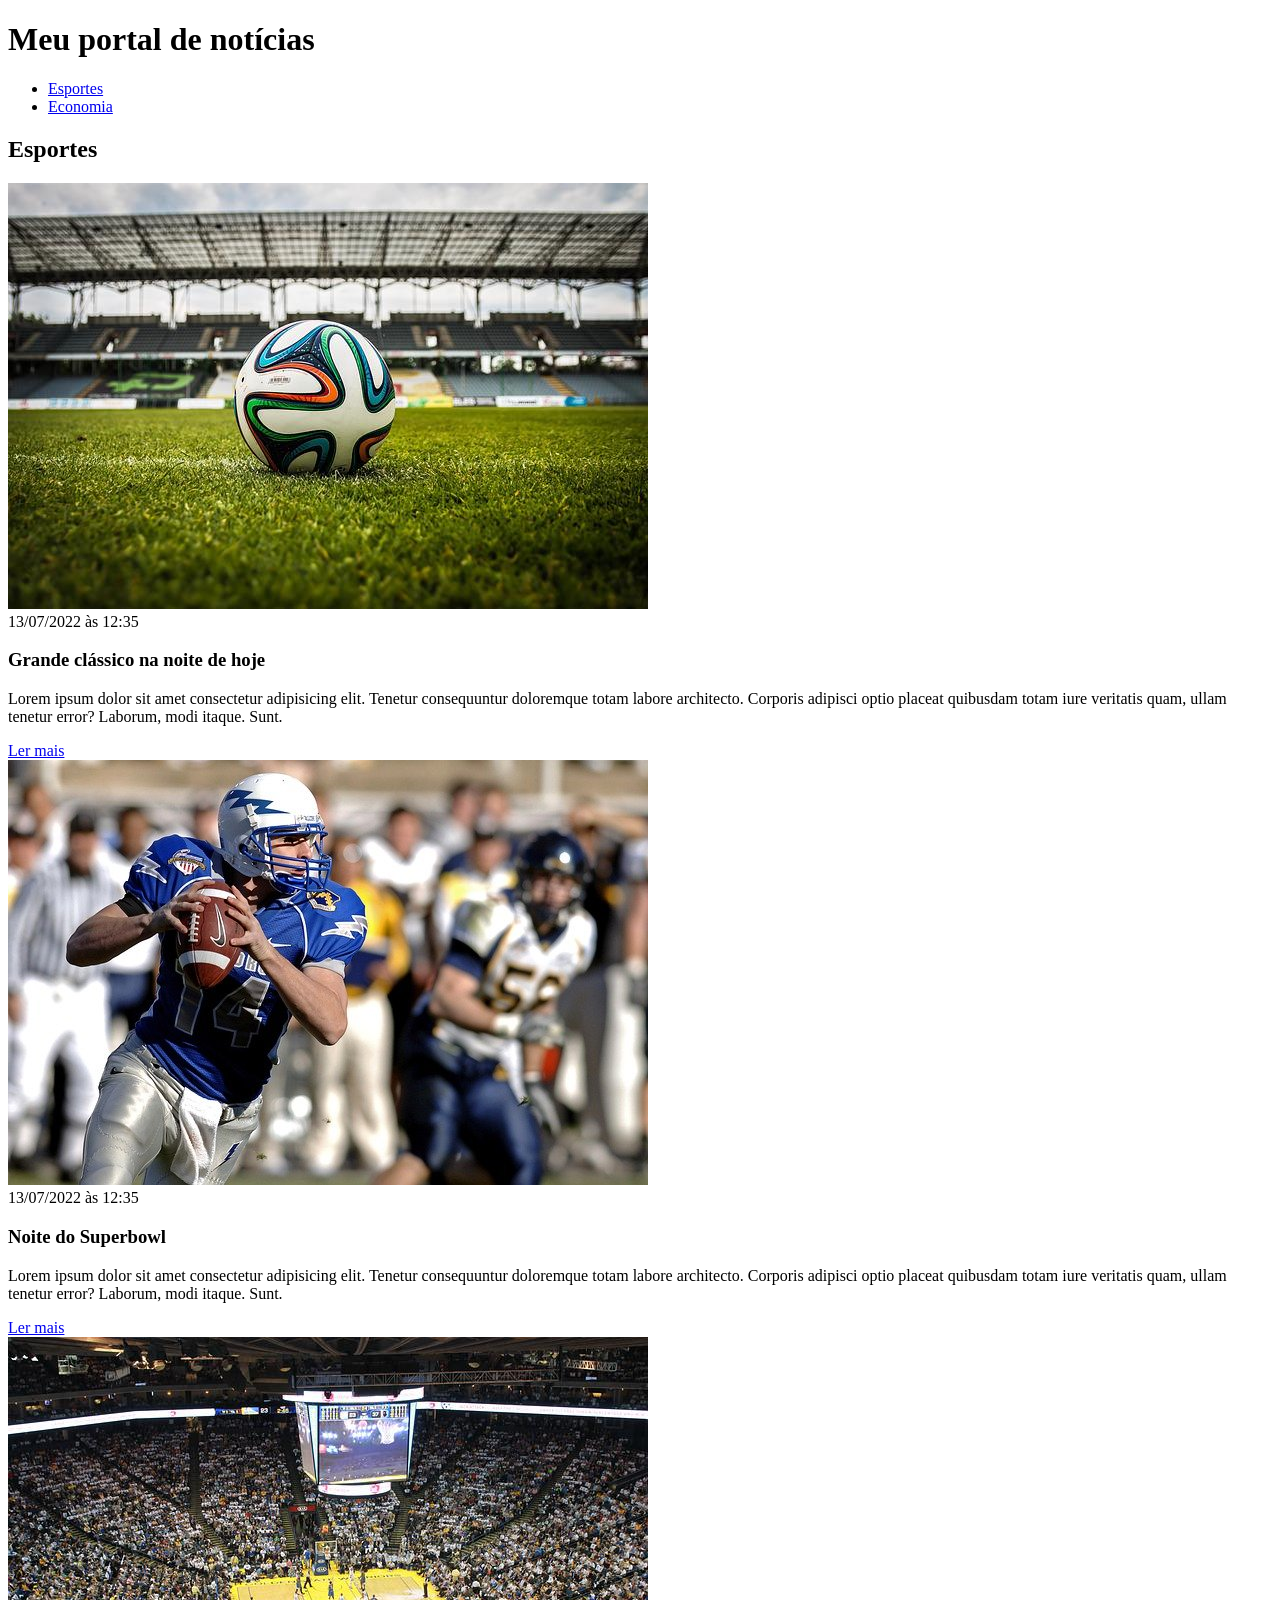
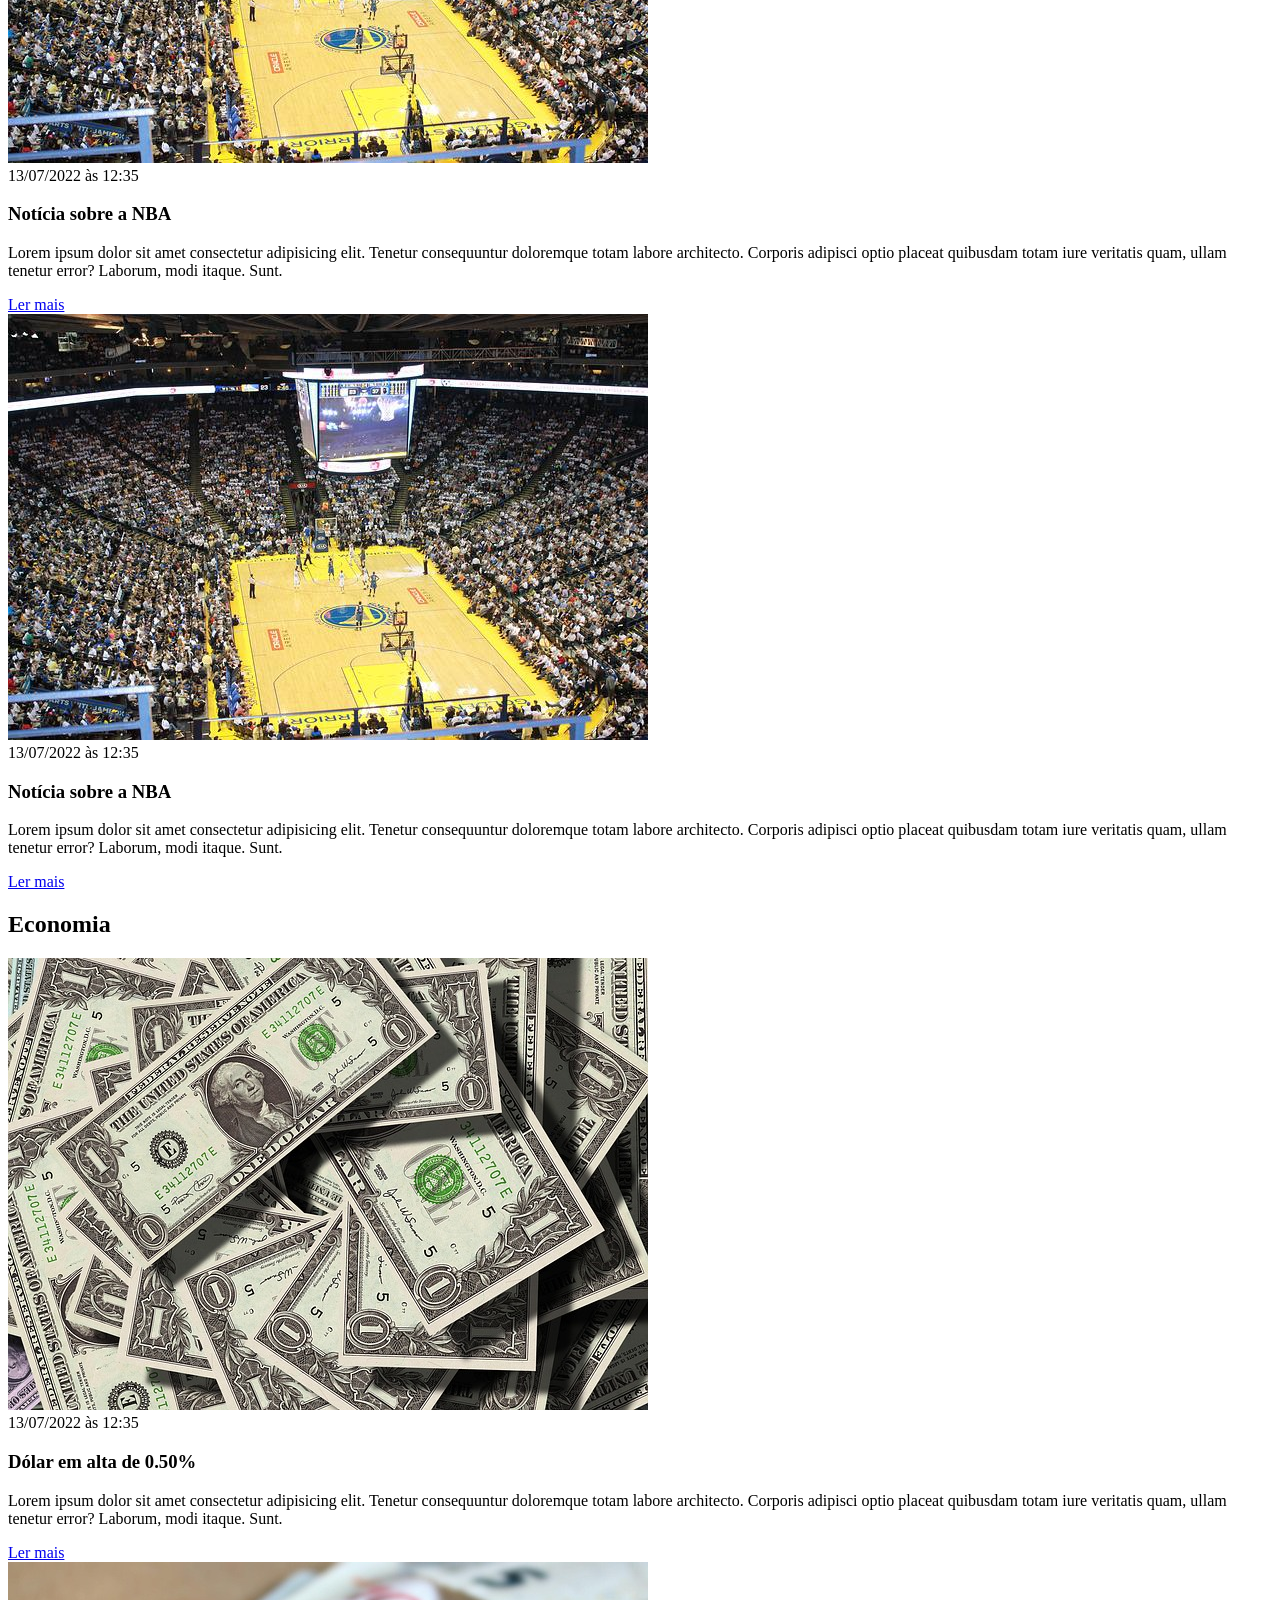
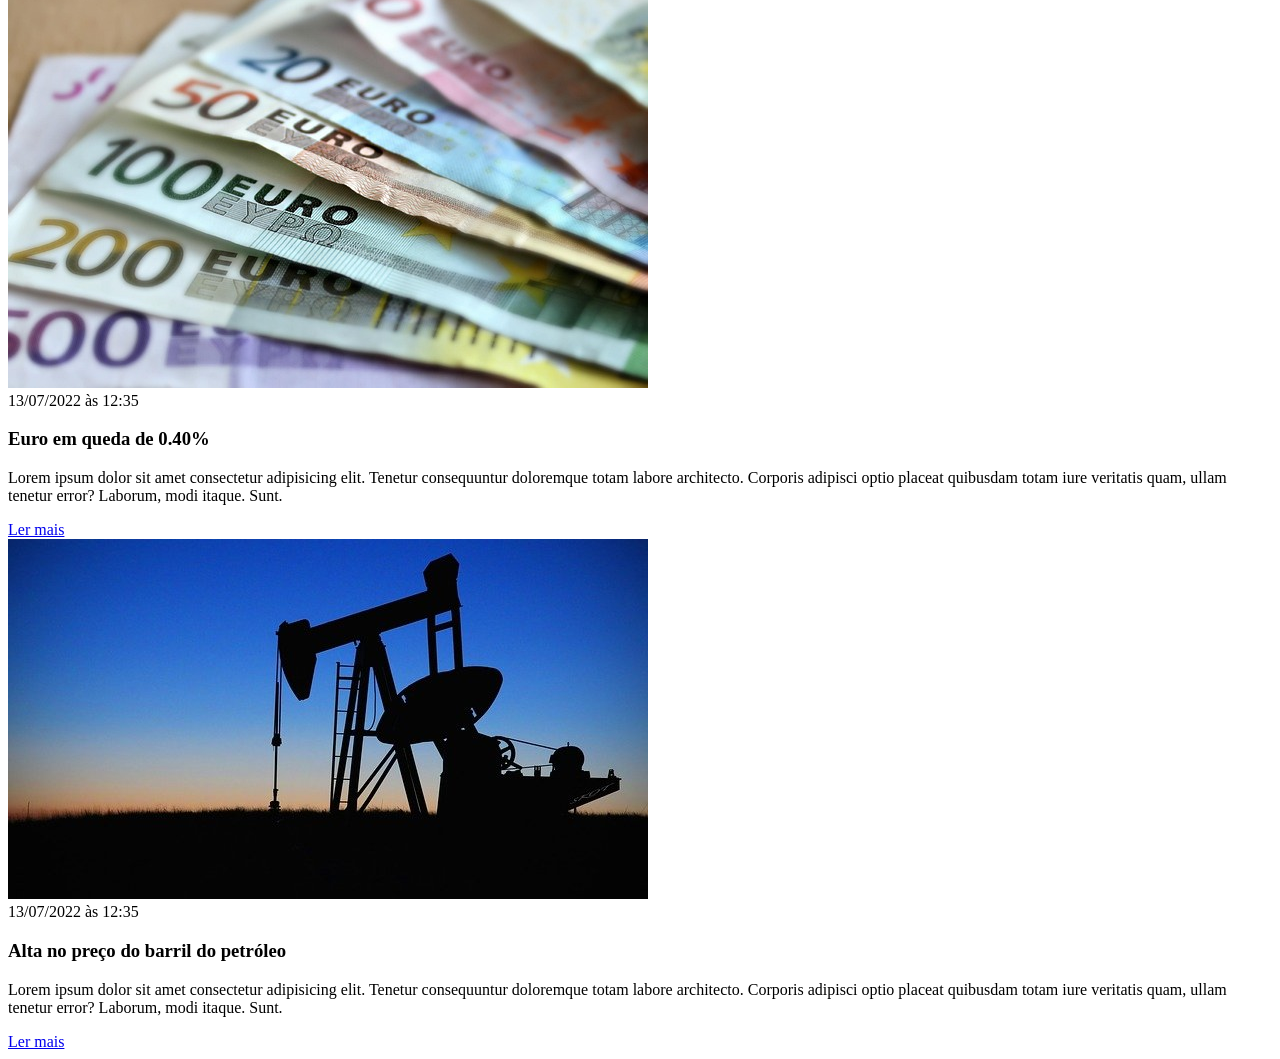
==== exercicio_css/index.html @ ffad8a55 "exercício css" ====
<!DOCTYPE html>
<html lang="pt-BR">
<head>
    <meta charset="UTF-8">
    <meta http-equiv="X-UA-Compatible" content="IE=edge">
    <meta name="viewport" content="width=device-width, initial-scale=1.0">
    <title>Meu portal de notícias</title>
    <link rel="stylesheet" href="./main.css" />
</head>
<body>
    <header>
        <h1>Meu portal de notícias</h1>
        <nav>
            <ul>
                <li>
                    <a href="#sports" title="Ir para a seção de esportes">Esportes</a>
                </li>
                <li>
                    <a href="#economy" title="Ir para a seção de notícias">Economia</a>
                </li>
            </ul>
        </nav>
    </header>
    <section>
        <h2>Esportes</h2>
        <article>
            <img src="./imagens/futebol.jpg" alt="Bola de futebol no gramado" />
            <header>
                <time>13/07/2022 às 12:35</time>
            </header>
            <h3>Grande clássico na noite de hoje</h3>
            <p>
                Lorem ipsum dolor sit amet consectetur adipisicing elit. Tenetur consequuntur doloremque totam labore architecto. Corporis adipisci optio placeat quibusdam totam iure veritatis quam, ullam tenetur error? Laborum, modi itaque. Sunt.
            </p>
            <a href="#" title="Leia a notícia completa">Ler mais</a>
        </article>
        <article>
            <img src="./imagens/futebol-americano.jpg" alt="Jogador de futebol americano correndo com a bola na mão" />
            <header>
                <time>13/07/2022 às 12:35</time>
            </header>
            <h3>Noite do Superbowl</h3>
            <p>
                Lorem ipsum dolor sit amet consectetur adipisicing elit. Tenetur consequuntur doloremque totam labore architecto. Corporis adipisci optio placeat quibusdam totam iure veritatis quam, ullam tenetur error? Laborum, modi itaque. Sunt.
            </p>
            <a href="#" title="Leia a notícia completa">Ler mais</a>
        </article>
        <article>
            <img src="./imagens/basquete.jpg" title="Vista aérea de uma quadra de basquete" />
            <header>
                <time>13/07/2022 às 12:35</time>
            </header>
            <h3>Notícia sobre a NBA</h3>
            <p>
                Lorem ipsum dolor sit amet consectetur adipisicing elit. Tenetur consequuntur doloremque totam labore architecto. Corporis adipisci optio placeat quibusdam totam iure veritatis quam, ullam tenetur error? Laborum, modi itaque. Sunt.
            </p>
            <a href="#" title="Leia a notícia completa">Ler mais</a>
        </article>
        <article>
            <img src="./imagens/basquete.jpg" title="Vista aérea de uma quadra de basquete" />
            <header>
                <time>13/07/2022 às 12:35</time>
            </header>
            <h3>Notícia sobre a NBA</h3>
            <p>
                Lorem ipsum dolor sit amet consectetur adipisicing elit. Tenetur consequuntur doloremque totam labore architecto. Corporis adipisci optio placeat quibusdam totam iure veritatis quam, ullam tenetur error? Laborum, modi itaque. Sunt.
            </p>
            <a href="#" title="Leia a notícia completa">Ler mais</a>
        </article>
    </section>
    <section>
        <h2>Economia</h2>
        <article>
            <img src="./imagens/dolares.jpg" alt="Muitos dólares" />
            <header>
                <time>13/07/2022 às 12:35</time>
            </header>
            <h3>Dólar em alta de 0.50%</h3>
            <p>
                Lorem ipsum dolor sit amet consectetur adipisicing elit. Tenetur consequuntur doloremque totam labore architecto. Corporis adipisci optio placeat quibusdam totam iure veritatis quam, ullam tenetur error? Laborum, modi itaque. Sunt.
            </p>
            <a href="#" title="Leia a notícia completa">Ler mais</a>
        </article>
        <article>
            <img src="./imagens/euro.jpg" alt="Várias notas de euro" />
            <header>
                <time>13/07/2022 às 12:35</time>
            </header>
            <h3>Euro em queda de 0.40%</h3>
            <p>
                Lorem ipsum dolor sit amet consectetur adipisicing elit. Tenetur consequuntur doloremque totam labore architecto. Corporis adipisci optio placeat quibusdam totam iure veritatis quam, ullam tenetur error? Laborum, modi itaque. Sunt.
            </p>
            <a href="#" title="Leia a notícia completa">Ler mais</a>
        </article>
        <article>
            <img src="./imagens/petroleo.jpg" alt="Extração de petróleo" />
            <header>
                <time>13/07/2022 às 12:35</time>
            </header>
            <h3>Alta no preço do barril do petróleo</h3>
            <p>
                Lorem ipsum dolor sit amet consectetur adipisicing elit. Tenetur consequuntur doloremque totam labore architecto. Corporis adipisci optio placeat quibusdam totam iure veritatis quam, ullam tenetur error? Laborum, modi itaque. Sunt.
            </p>
            <a href="#" title="Leia a notícia completa">Ler mais</a>
        </article>
    </section>
</body>
</html>
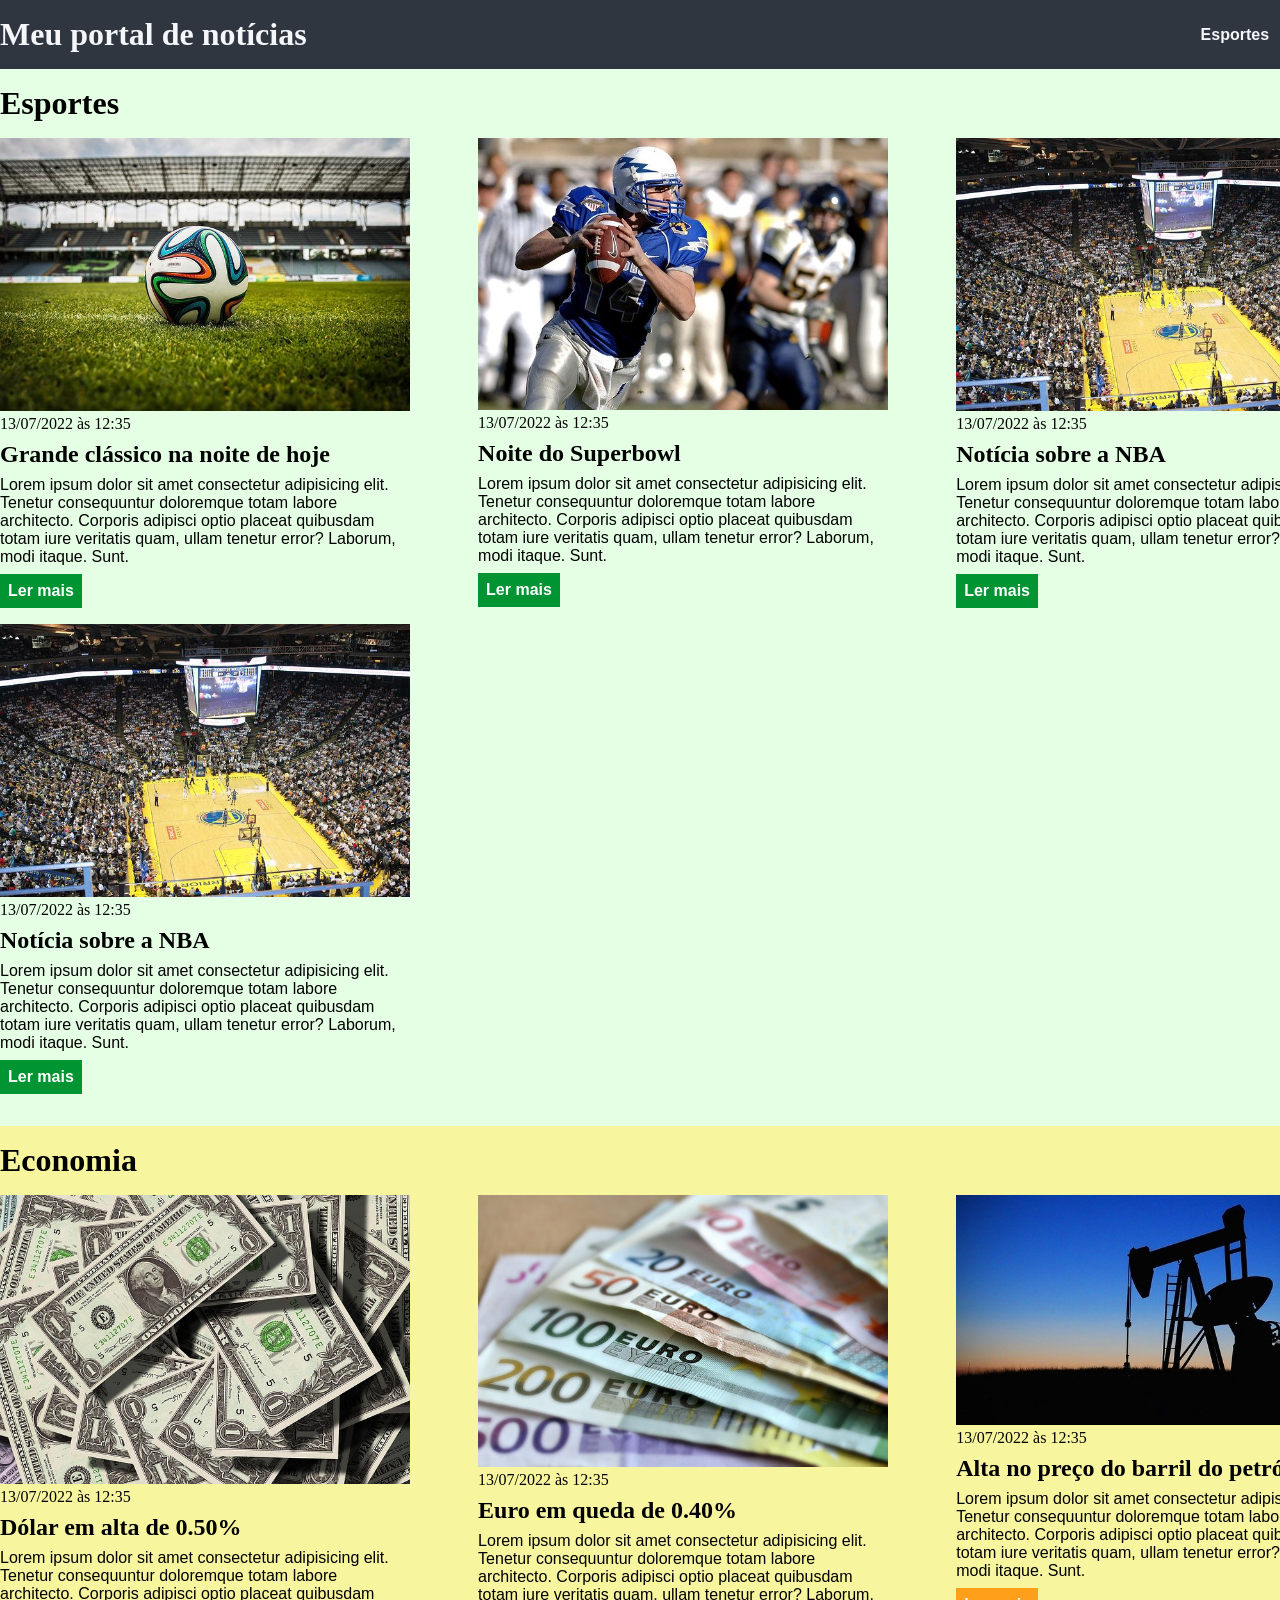
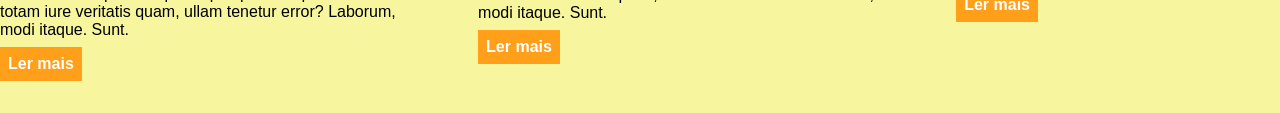
==== commit c92f7f94: "atualizando erxercício" ====
--- a/exercicio_css/index.html
+++ b/exercicio_css/index.html
@@ -9,100 +9,110 @@
 </head>
 <body>
     <header>
-        <h1>Meu portal de notícias</h1>
-        <nav>
-            <ul>
-                <li>
-                    <a href="#sports" title="Ir para a seção de esportes">Esportes</a>
-                </li>
-                <li>
-                    <a href="#economy" title="Ir para a seção de notícias">Economia</a>
-                </li>
-            </ul>
-        </nav>
+        <div class="container">
+            <h1>Meu portal de notícias</h1>
+            <nav>
+                <ul>
+                    <li>
+                        <a href="#sports" title="Ir para a seção de esportes">Esportes</a>
+                    </li>
+                    <li>
+                        <a href="#economy" title="Ir para a seção de notícias">Economia</a>
+                    </li>
+                </ul>    
+            </nav>
+        </div>
     </header>
-    <section>
-        <h2>Esportes</h2>
-        <article>
-            <img src="./imagens/futebol.jpg" alt="Bola de futebol no gramado" />
-            <header>
-                <time>13/07/2022 às 12:35</time>
-            </header>
-            <h3>Grande clássico na noite de hoje</h3>
-            <p>
-                Lorem ipsum dolor sit amet consectetur adipisicing elit. Tenetur consequuntur doloremque totam labore architecto. Corporis adipisci optio placeat quibusdam totam iure veritatis quam, ullam tenetur error? Laborum, modi itaque. Sunt.
-            </p>
-            <a href="#" title="Leia a notícia completa">Ler mais</a>
-        </article>
-        <article>
-            <img src="./imagens/futebol-americano.jpg" alt="Jogador de futebol americano correndo com a bola na mão" />
-            <header>
-                <time>13/07/2022 às 12:35</time>
-            </header>
-            <h3>Noite do Superbowl</h3>
-            <p>
-                Lorem ipsum dolor sit amet consectetur adipisicing elit. Tenetur consequuntur doloremque totam labore architecto. Corporis adipisci optio placeat quibusdam totam iure veritatis quam, ullam tenetur error? Laborum, modi itaque. Sunt.
-            </p>
-            <a href="#" title="Leia a notícia completa">Ler mais</a>
-        </article>
-        <article>
-            <img src="./imagens/basquete.jpg" title="Vista aérea de uma quadra de basquete" />
-            <header>
-                <time>13/07/2022 às 12:35</time>
-            </header>
-            <h3>Notícia sobre a NBA</h3>
-            <p>
-                Lorem ipsum dolor sit amet consectetur adipisicing elit. Tenetur consequuntur doloremque totam labore architecto. Corporis adipisci optio placeat quibusdam totam iure veritatis quam, ullam tenetur error? Laborum, modi itaque. Sunt.
-            </p>
-            <a href="#" title="Leia a notícia completa">Ler mais</a>
-        </article>
-        <article>
-            <img src="./imagens/basquete.jpg" title="Vista aérea de uma quadra de basquete" />
-            <header>
-                <time>13/07/2022 às 12:35</time>
-            </header>
-            <h3>Notícia sobre a NBA</h3>
-            <p>
-                Lorem ipsum dolor sit amet consectetur adipisicing elit. Tenetur consequuntur doloremque totam labore architecto. Corporis adipisci optio placeat quibusdam totam iure veritatis quam, ullam tenetur error? Laborum, modi itaque. Sunt.
-            </p>
-            <a href="#" title="Leia a notícia completa">Ler mais</a>
-        </article>
+    <section id="sports">
+        <div class="container">
+            <h2>Esportes</h2>
+            <div class="articles">
+                <article>
+                    <img src="./imagens/futebol.jpg" alt="Bola de futebol no gramado" />
+                    <header>
+                        <time class="creation-date">13/07/2022 às 12:35</time>
+                    </header>
+                    <h3>Grande clássico na noite de hoje</h3>
+                    <p>
+                        Lorem ipsum dolor sit amet consectetur adipisicing elit. Tenetur consequuntur doloremque totam labore architecto. Corporis adipisci optio placeat quibusdam totam iure veritatis quam, ullam tenetur error? Laborum, modi itaque. Sunt.
+                    </p>
+                    <a href="#" title="Leia a notícia completa">Ler mais</a>
+                </article>
+                    <article>
+                        <img src="./imagens/futebol-americano.jpg" alt="Jogador de futebol americano correndo com a bola na mão" />
+                        <header>
+                            <time>13/07/2022 às 12:35</time>
+                        </header>
+                        <h3>Noite do Superbowl</h3>
+                        <p>
+                            Lorem ipsum dolor sit amet consectetur adipisicing elit. Tenetur consequuntur doloremque totam labore architecto. Corporis adipisci optio placeat quibusdam totam iure veritatis quam, ullam tenetur error? Laborum, modi itaque. Sunt.
+                        </p>
+                        <a href="#" title="Leia a notícia completa">Ler mais</a>
+                    </article>
+                    <article>
+                        <img src="./imagens/basquete.jpg" title="Vista aérea de uma quadra de basquete" />
+                        <header>
+                            <time>13/07/2022 às 12:35</time>
+                        </header>
+                        <h3>Notícia sobre a NBA</h3>
+                        <p>
+                            Lorem ipsum dolor sit amet consectetur adipisicing elit. Tenetur consequuntur doloremque totam labore architecto. Corporis adipisci optio placeat quibusdam totam iure veritatis quam, ullam tenetur error? Laborum, modi itaque. Sunt.
+                        </p>
+                        <a href="#" title="Leia a notícia completa">Ler mais</a>
+                    </article>
+                    <article>
+                        <img src="./imagens/basquete.jpg" title="Vista aérea de uma quadra de basquete" />
+                        <header>
+                            <time>13/07/2022 às 12:35</time>
+                        </header>
+                        <h3>Notícia sobre a NBA</h3>
+                        <p>
+                            Lorem ipsum dolor sit amet consectetur adipisicing elit. Tenetur consequuntur doloremque totam labore architecto. Corporis adipisci optio placeat quibusdam totam iure veritatis quam, ullam tenetur error? Laborum, modi itaque. Sunt.
+                        </p>
+                        <a href="#" title="Leia a notícia completa">Ler mais</a>
+                    </article>
+            </div>   
+        </div>
     </section>
-    <section>
-        <h2>Economia</h2>
-        <article>
-            <img src="./imagens/dolares.jpg" alt="Muitos dólares" />
-            <header>
-                <time>13/07/2022 às 12:35</time>
-            </header>
-            <h3>Dólar em alta de 0.50%</h3>
-            <p>
-                Lorem ipsum dolor sit amet consectetur adipisicing elit. Tenetur consequuntur doloremque totam labore architecto. Corporis adipisci optio placeat quibusdam totam iure veritatis quam, ullam tenetur error? Laborum, modi itaque. Sunt.
-            </p>
-            <a href="#" title="Leia a notícia completa">Ler mais</a>
-        </article>
-        <article>
-            <img src="./imagens/euro.jpg" alt="Várias notas de euro" />
-            <header>
-                <time>13/07/2022 às 12:35</time>
-            </header>
-            <h3>Euro em queda de 0.40%</h3>
-            <p>
-                Lorem ipsum dolor sit amet consectetur adipisicing elit. Tenetur consequuntur doloremque totam labore architecto. Corporis adipisci optio placeat quibusdam totam iure veritatis quam, ullam tenetur error? Laborum, modi itaque. Sunt.
-            </p>
-            <a href="#" title="Leia a notícia completa">Ler mais</a>
-        </article>
-        <article>
-            <img src="./imagens/petroleo.jpg" alt="Extração de petróleo" />
-            <header>
-                <time>13/07/2022 às 12:35</time>
-            </header>
-            <h3>Alta no preço do barril do petróleo</h3>
-            <p>
-                Lorem ipsum dolor sit amet consectetur adipisicing elit. Tenetur consequuntur doloremque totam labore architecto. Corporis adipisci optio placeat quibusdam totam iure veritatis quam, ullam tenetur error? Laborum, modi itaque. Sunt.
-            </p>
-            <a href="#" title="Leia a notícia completa">Ler mais</a>
-        </article>
+    <section id="economy">
+        <div class="container">
+            <h2>Economia</h2>
+            <div class="articles">
+                <article>
+                    <img src="./imagens/dolares.jpg" alt="Muitos dólares" />
+                    <header>
+                        <time>13/07/2022 às 12:35</time>
+                    </header>
+                    <h3>Dólar em alta de 0.50%</h3>
+                    <p>
+                        Lorem ipsum dolor sit amet consectetur adipisicing elit. Tenetur consequuntur doloremque totam labore architecto. Corporis adipisci optio placeat quibusdam totam iure veritatis quam, ullam tenetur error? Laborum, modi itaque. Sunt.
+                    </p>
+                    <a href="#" title="Leia a notícia completa">Ler mais</a>
+                </article>
+                <article>
+                    <img src="./imagens/euro.jpg" alt="Várias notas de euro" />
+                    <header>
+                        <time>13/07/2022 às 12:35</time>
+                    </header>
+                    <h3>Euro em queda de 0.40%</h3>
+                    <p>
+                        Lorem ipsum dolor sit amet consectetur adipisicing elit. Tenetur consequuntur doloremque totam labore architecto. Corporis adipisci optio placeat quibusdam totam iure veritatis quam, ullam tenetur error? Laborum, modi itaque. Sunt.
+                    </p>
+                    <a href="#" title="Leia a notícia completa">Ler mais</a>
+                </article>
+                <article>
+                    <img src="./imagens/petroleo.jpg" alt="Extração de petróleo" />
+                    <header>
+                        <time>13/07/2022 às 12:35</time>
+                    </header>
+                    <h3>Alta no preço do barril do petróleo</h3>
+                    <p>
+                        Lorem ipsum dolor sit amet consectetur adipisicing elit. Tenetur consequuntur doloremque totam labore architecto. Corporis adipisci optio placeat quibusdam totam iure veritatis quam, ullam tenetur error? Laborum, modi itaque. Sunt.
+                    </p>
+                    <a href="#" title="Leia a notícia completa">Ler mais</a>
+                </article>
+            </div>
+        </div>
     </section>
 </body>
 </html>
--- a/exercicio_css/main.css
+++ b/exercicio_css/main.css
@@ -0,0 +1,105 @@
+* {
+    box-sizing: border-box;
+    margin: 0;
+    padding: 0;
+}
+
+body > header {
+    background-color: #2f3640;
+    padding: 16px 0;
+    color: #f5f6fa;
+}
+
+header .container {
+    display: flex;
+    align-items: center;
+    justify-content: space-between;
+}
+
+header li {
+    display: inline;
+    font-family: Arial, Helvetica, sans-serif;
+    font-weight: bold;
+    margin-left: 16px;
+}
+
+header li a {
+    color: #f5f6fa;
+    text-decoration: none;
+}
+
+.container {
+    width: 1366px;
+    margin: 0 auto;
+}
+
+.articles {
+    display: flex;
+    flex-wrap: wrap;
+    justify-content: space-between;
+}
+.articles article img {
+    /* height: 180px; */
+    width: 100%;
+}
+
+.articles article {
+    width: 30%;
+}
+
+section {
+    padding: 16px 0;
+}
+
+section h2,
+.articles article {
+    margin-bottom: 16px;
+}
+
+.articles article h3 {
+    margin-top: 8px;
+    margin-bottom: 8px;
+}
+
+.articles article a {
+    background-color: blue;
+    color: #fff;
+    padding: 8px;
+    display: inline-block;
+    text-decoration: none;
+    font-weight: bold;
+    margin-top: 8px;
+}
+
+.articles article a:hover {
+    text-decoration: underline;
+}
+
+.articles article p,
+.articles article a {
+    font-family: Arial, Helvetica, sans-serif;
+}
+
+.articles article h3 {
+    font-size: 24px;
+}
+
+section h2 {
+    font-size: 32px;
+}
+
+#sports {
+    background-color: rgba(0, 255, 0, 0.1);
+}
+
+#sports .articles article a {
+    background-color: #009432;
+}
+
+#economy {
+    background-color: #f8f59f;
+}
+
+#economy .articles article a {
+    background-color: #ff9f1a;
+}
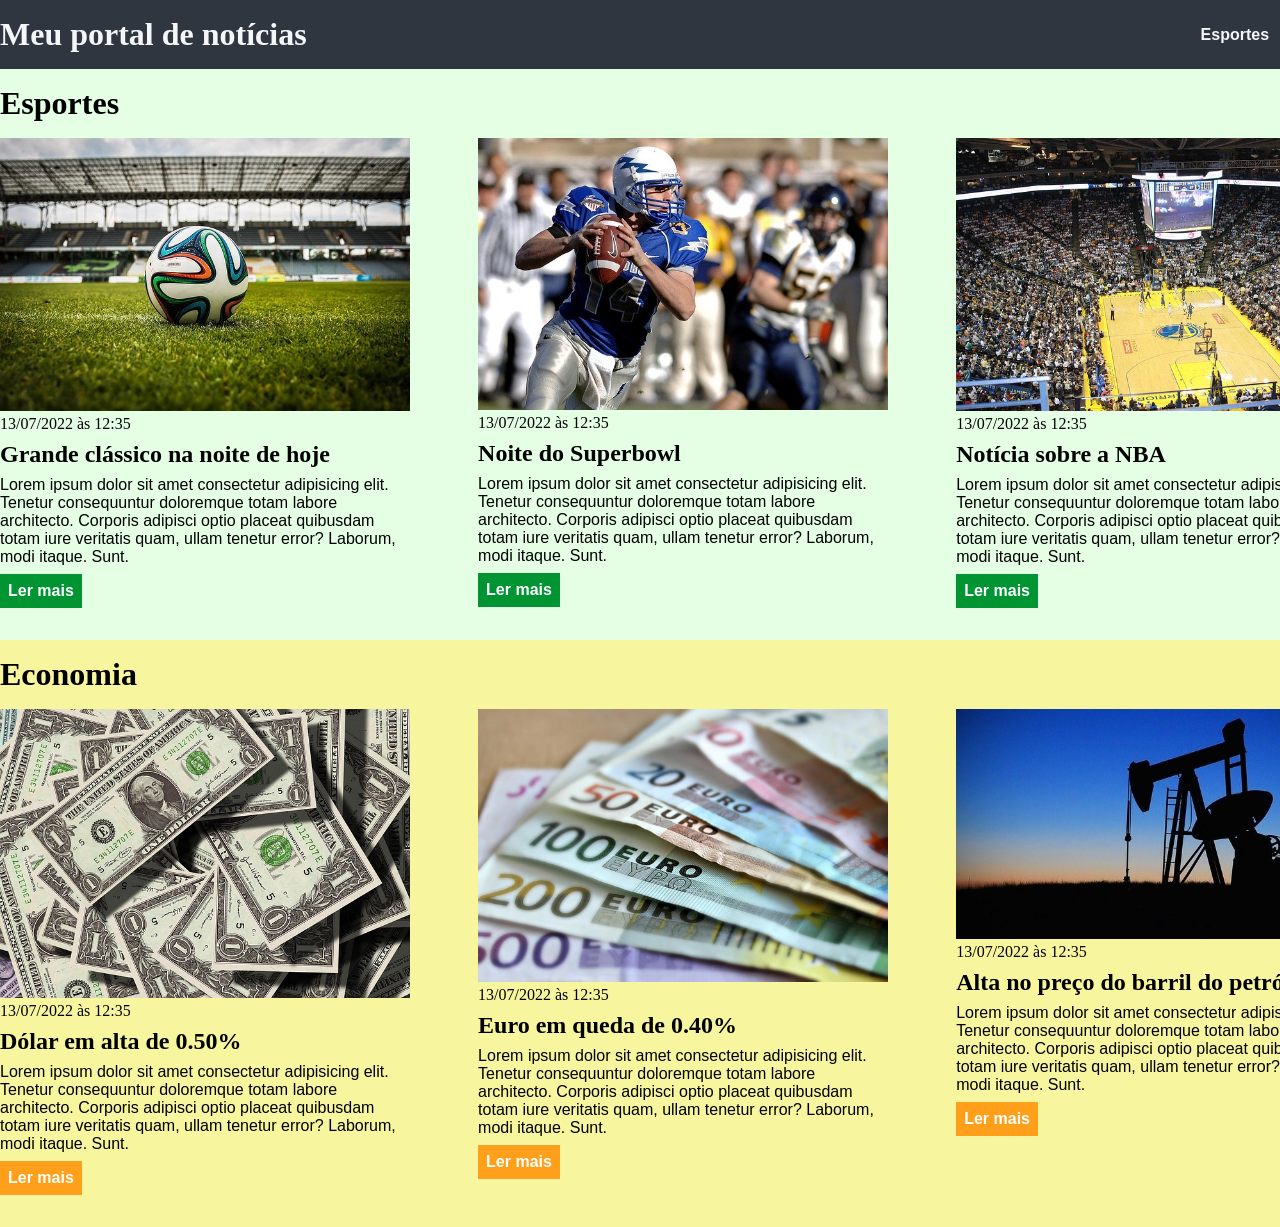
==== commit d5807d85: "adicionando imagens" ====
--- a/exercicio_css/index.html
+++ b/exercicio_css/index.html
@@ -60,17 +60,6 @@
                         </p>
                         <a href="#" title="Leia a notícia completa">Ler mais</a>
                     </article>
-                    <article>
-                        <img src="./imagens/basquete.jpg" title="Vista aérea de uma quadra de basquete" />
-                        <header>
-                            <time>13/07/2022 às 12:35</time>
-                        </header>
-                        <h3>Notícia sobre a NBA</h3>
-                        <p>
-                            Lorem ipsum dolor sit amet consectetur adipisicing elit. Tenetur consequuntur doloremque totam labore architecto. Corporis adipisci optio placeat quibusdam totam iure veritatis quam, ullam tenetur error? Laborum, modi itaque. Sunt.
-                        </p>
-                        <a href="#" title="Leia a notícia completa">Ler mais</a>
-                    </article>
             </div>   
         </div>
     </section>
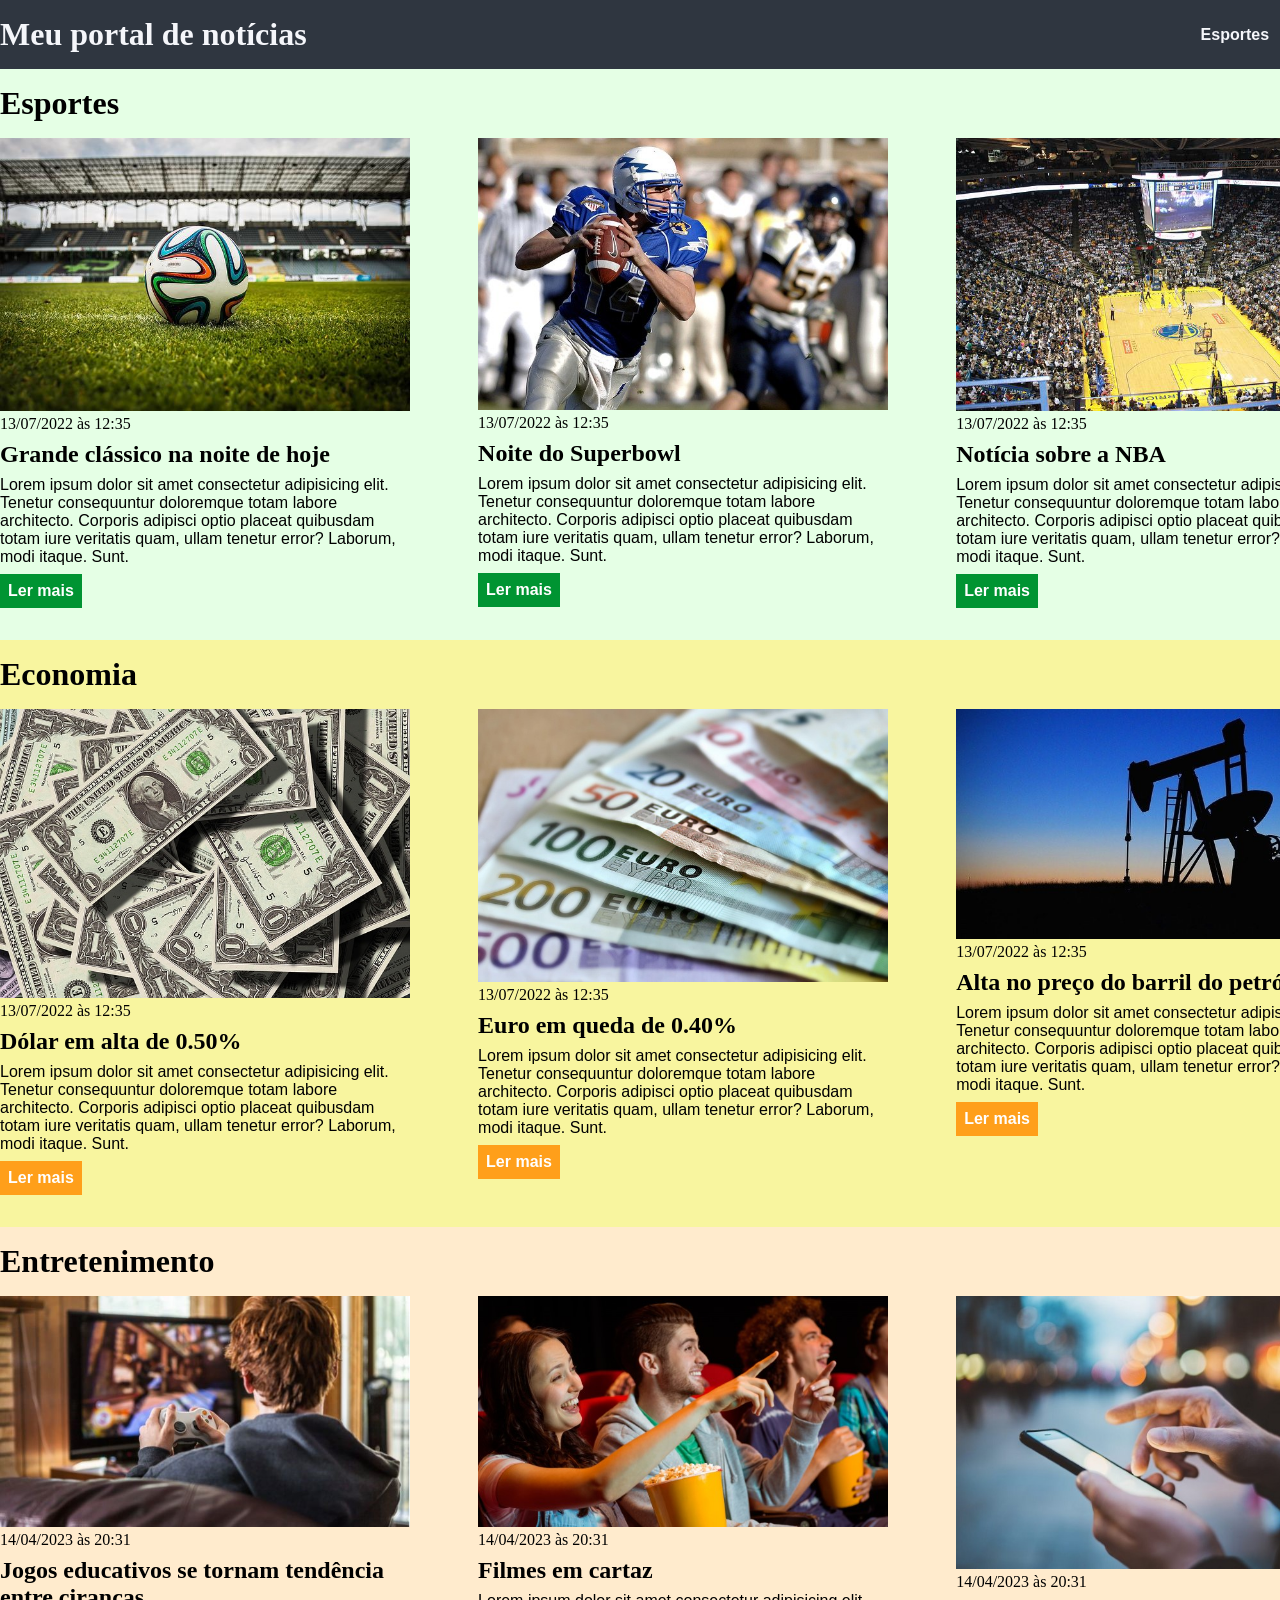
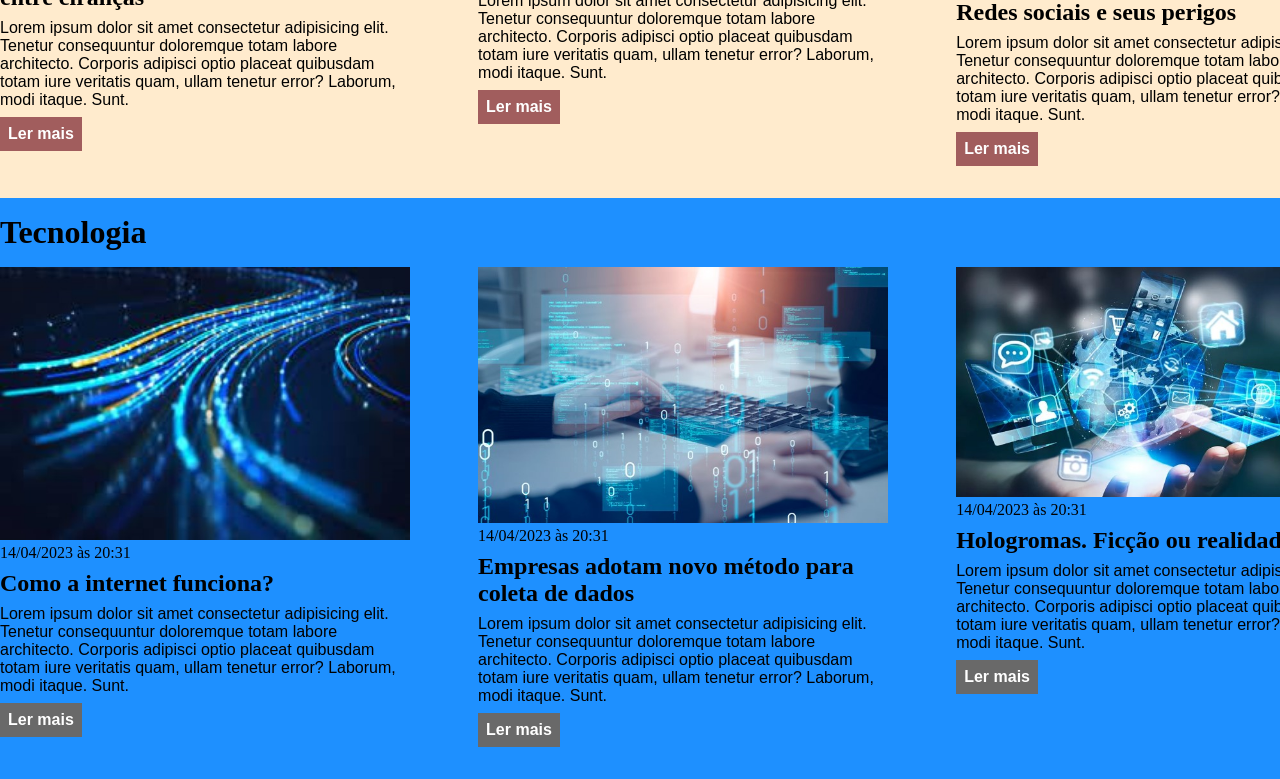
==== commit 18790397: "Conclusão 1.0" ====
--- a/exercicio_css/index.html
+++ b/exercicio_css/index.html
@@ -103,5 +103,83 @@
             </div>
         </div>
     </section>
+</section>
+<section id="entertainment">
+    <div class="container">
+        <h2>Entretenimento</h2>
+        <div class="articles">
+            <article>
+                <img src="./imagens/videogame.jpg" alt="Criança jogando videogame" />
+                <header>
+                    <time>14/04/2023 às 20:31</time>
+                </header>
+                <h3>Jogos educativos se tornam tendência entre ciranças</h3>
+                <p>
+                    Lorem ipsum dolor sit amet consectetur adipisicing elit. Tenetur consequuntur doloremque totam labore architecto. Corporis adipisci optio placeat quibusdam totam iure veritatis quam, ullam tenetur error? Laborum, modi itaque. Sunt.
+                </p>
+                <a href="#" title="Leia a notícia completa">Ler mais</a>
+            </article>
+            <article>
+                <img src="./imagens/cinema.jpg" alt="Sala de cinema" />
+                <header>
+                    <time>14/04/2023 às 20:31</time>
+                </header>
+                <h3>Filmes em cartaz</h3>
+                <p>
+                    Lorem ipsum dolor sit amet consectetur adipisicing elit. Tenetur consequuntur doloremque totam labore architecto. Corporis adipisci optio placeat quibusdam totam iure veritatis quam, ullam tenetur error? Laborum, modi itaque. Sunt.
+                </p>
+                <a href="#" title="Leia a notícia completa">Ler mais</a>
+            </article>
+            <article>
+                <img src="./imagens/celular.jpg" alt="Pessoa segurando um smartphone" />
+                <header>
+                    <time>14/04/2023 às 20:31</time>
+                </header>
+                <h3>Redes sociais e seus perigos</h3>
+                <p>
+                    Lorem ipsum dolor sit amet consectetur adipisicing elit. Tenetur consequuntur doloremque totam labore architecto. Corporis adipisci optio placeat quibusdam totam iure veritatis quam, ullam tenetur error? Laborum, modi itaque. Sunt.
+                </p>
+                <a href="#" title="Leia a notícia completa">Ler mais</a>
+            </article>
+        </div>
+    </div>
+</section>
+<section id="tecnology">
+    <div class="container">
+        <h2>Tecnologia</h2>
+        <div class="articles">
+            <article>
+                <img src="./imagens/cabos.jpg" alt="Cabos de rede" />
+                <header>
+                    <time>14/04/2023 às 20:31</time>
+                </header>
+                <h3>Como a internet funciona?</h3>
+                <p>
+                    Lorem ipsum dolor sit amet consectetur adipisicing elit. Tenetur consequuntur doloremque totam labore architecto. Corporis adipisci optio placeat quibusdam totam iure veritatis quam, ullam tenetur error? Laborum, modi itaque. Sunt.
+                </p>
+                <a href="#" title="Leia a notícia completa">Ler mais</a>
+            </article>
+            <article>
+                <img src="./imagens/teclado.jpg" alt="Teclado" />
+                <header>
+                    <time>14/04/2023 às 20:31</time>
+                </header>
+                <h3>Empresas adotam novo método para coleta de dados</h3>
+                <p>
+                    Lorem ipsum dolor sit amet consectetur adipisicing elit. Tenetur consequuntur doloremque totam labore architecto. Corporis adipisci optio placeat quibusdam totam iure veritatis quam, ullam tenetur error? Laborum, modi itaque. Sunt.
+                </p>
+                <a href="#" title="Leia a notícia completa">Ler mais</a>
+            </article>
+            <article>
+                <img src="./imagens/tecnologia.jpg" alt="Holograma" />
+                <header>
+                    <time>14/04/2023 às 20:31</time>
+                </header>
+                <h3>Hologromas. Ficção ou realidade?</h3>
+                <p>
+                    Lorem ipsum dolor sit amet consectetur adipisicing elit. Tenetur consequuntur doloremque totam labore architecto. Corporis adipisci optio placeat quibusdam totam iure veritatis quam, ullam tenetur error? Laborum, modi itaque. Sunt.
+                </p>
+                <a href="#" title="Leia a notícia completa">Ler mais</a>
+            </article>
 </body>
 </html>
--- a/exercicio_css/main.css
+++ b/exercicio_css/main.css
@@ -102,4 +102,19 @@
 
 #economy .articles article a {
     background-color: #ff9f1a;
-}+}
+
+#entertainment{
+    background-color: blanchedalmond;
+}
+
+#entertainment .articles article a {
+    background-color: rgb(161, 93, 93);
+}
+
+#tecnology{
+    background-color: dodgerblue;
+}
+
+#tecnology .articles article a {
+    background-color: dimgray;
